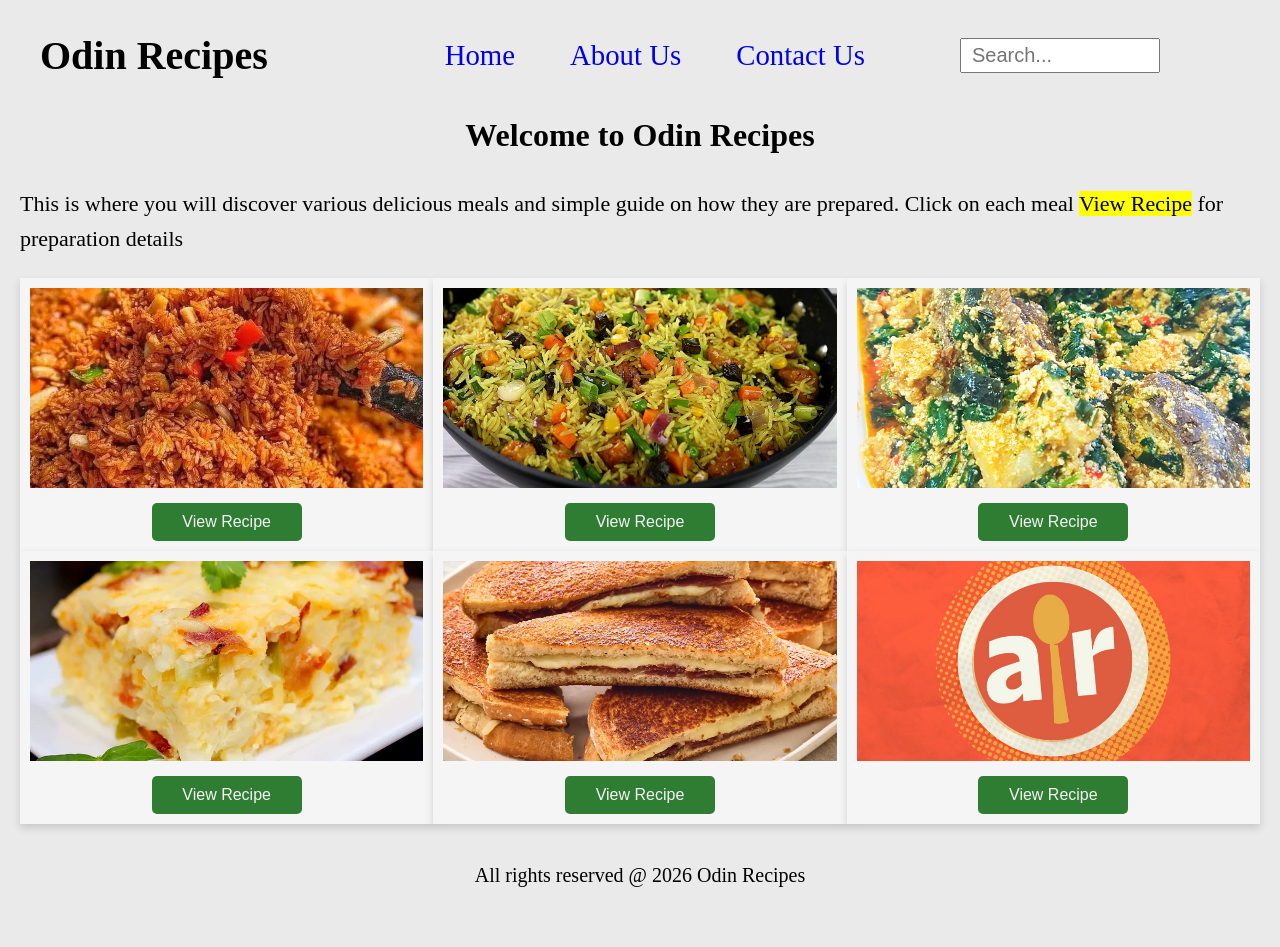
==== index.html @ 6076ffa3 "initial commit" ====
<!DOCTYPE html>
<html lang="en">
<head>
    <meta charset="UTF-8">
    <meta name="viewport" content="width=device-width, initial-scale=1.0">
    <title>Odin Recipes</title>
    <link rel="stylesheet" href="style.css">
</head>
<body>
    
    <div class="container">

        <div class="navbar">
            <h1>Odin Recipes</h1>
            <div class="nav-links">
                <a href="#">Home</a>
                <a href="#">About Us</a>
                <a href="#">Contact Us</a>
                <input type="search" placeholder="Search...">
            </div>
        </div>

        <div class="welcome">
            <h2>Welcome to Odin Recipes</h2>
            <p>
               This is where you will discover various delicious meals and simple guide on how they are prepared. Click on each meal <mark>View Recipe</mark> for preparation details
            </p>
            
        </div>

        <div class="recipe-card">
            <img src="images/party-jollof.jpg" alt="upload image">
            <a href="recipes/jollof-rice.html" target="_blank">
            <button>View Recipe</button>
            </a>
        </div>

        <div class="recipe-card">
            <img src="images/fried-rice.jpg" alt="upload image">
            <a href="recipes/fried-rice.html" target="_blank">
            <button>View Recipe</button>
            </a>
        </div>

        <div class="recipe-card">
            <img src="images/egusi-soup.jpg" alt="upload image">
            <a href="recipes/egusi.html" target="_blank">
            <button>View Recipe</button>
            </a>
        </div>

        <div class="recipe-card">
            <img src="images/4_breakfast-casserole-Allrecipes.jpg" alt="upload image">
            <button>View Recipe</button>
        </div>
        <div class="recipe-card">
            <img src="images/5_bikini-sandwich.jpg" alt="upload image">
            <button>View Recipe</button>

        </div>

        <div class="recipe-card">
            <img src="images/6_ar-allrecipes.jpg" alt="upload image">
            <button>View Recipe</button>


        </div>


        <div class="footer">
            <p>All rights reserved @ 2026 Odin Recipes</p>

        </div>
    </div>

</body>
</html>
---- style.css ----
.container {
    display: grid;
    grid-template-columns: repeat(3,1fr);
    gap: 0;
}

.navbar {
    grid-column: 1/4;
    display: flex;
    align-items: center;
    font-size: 20px;
    padding: 0 100px;
    height: 70px;
}


.nav-links {
    display: flex;
    gap: 15px;
    align-items: center;
    margin-left: auto;
    font-size: larger;
}

.nav-links a {
    text-decoration: none;
    padding: 10px 20px; 
    font-size: larger;
}

.nav-links a:hover {
    background-color: #aeaeae;
}

.nav-links input {
    width: 200px;
    height: 35px;
    margin-left: 60px;
    font-size: 20px;
    padding: 0 10px;
}

.navbar h1 {
margin-left: -80px;
    
}

.welcome {
    grid-column: 1/4;
    display: flex;
    min-height: 100px;
    flex-direction: column;
    justify-content: center;
    align-items: center;
     /* border: 2px solid blue; */
}

.welcome h2 {
    font-size: 32px;
    margin-bottom: 10px;
}

.welcome p {
    font-size: 22px;
    line-height: 1.6;
}

.recipe-card {
    display: flex;
    flex-direction: column;
    align-items: center;
    gap: 15px;
    padding: 10px;
    background-color: #f5f5f5;
    box-shadow: 0 4px 8px rgba(0, 0, 0, 0.15);
    box-sizing: border-box;
    /* border: 2px solid green; */
}

.recipe-card img {
    width: 100%;
    height: 200px;
    object-fit: cover;
}

.recipe-card button {
    width: 150px;
    padding: 10px 20px;
    border: none;
    font-size: 16px;
    border-radius: 5px;
    background-color: #2e7d32;
    color: whitesmoke;
    cursor: pointer;
}
.recipe-card button:hover {
    background-color: #1b5e20;
}

.footer {
    grid-column: 1/4;
    padding: 20px;
    text-align: center;
    font-size: 20px;
    /* border: 2px solid red; */
}

body {
    background-color: #eaeaea ;
    margin: 0;
    padding: 20px;
}
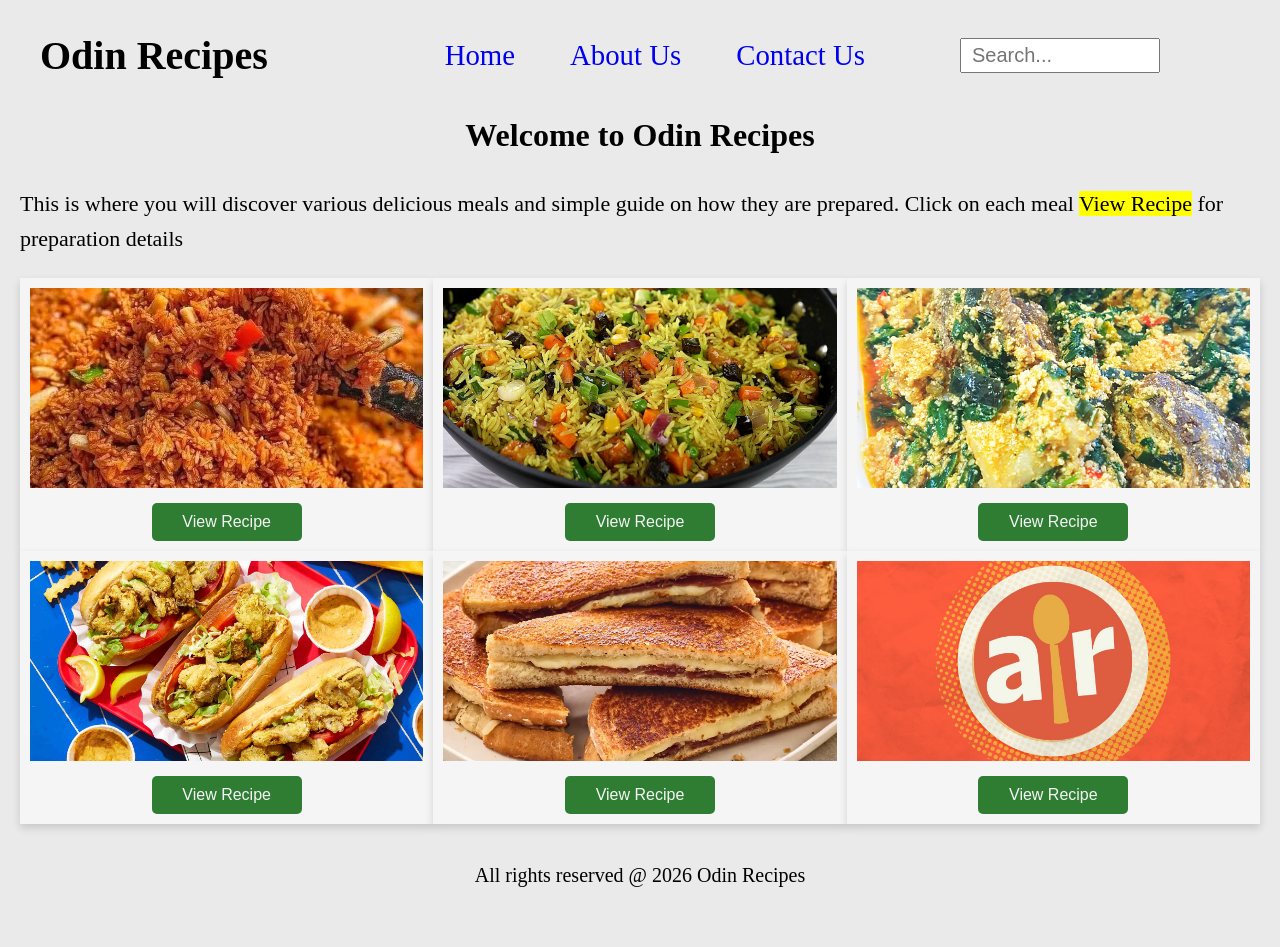
==== commit 0d6c127c: "add Oyster Mushroom Recipe" ====
--- a/index.html
+++ b/index.html
@@ -9,7 +9,6 @@
 <body>
     
     <div class="container">
-
         <div class="navbar">
             <h1>Odin Recipes</h1>
             <div class="nav-links">
@@ -50,8 +49,10 @@
         </div>
 
         <div class="recipe-card">
-            <img src="images/4_breakfast-casserole-Allrecipes.jpg" alt="upload image">
+            <img src="images/Oyster-Mushroom.jpg" alt="upload image">
+            <a href="recipes/oyster-mushroom.html" target="_blank">
             <button>View Recipe</button>
+            </a>
         </div>
         <div class="recipe-card">
             <img src="images/5_bikini-sandwich.jpg" alt="upload image">
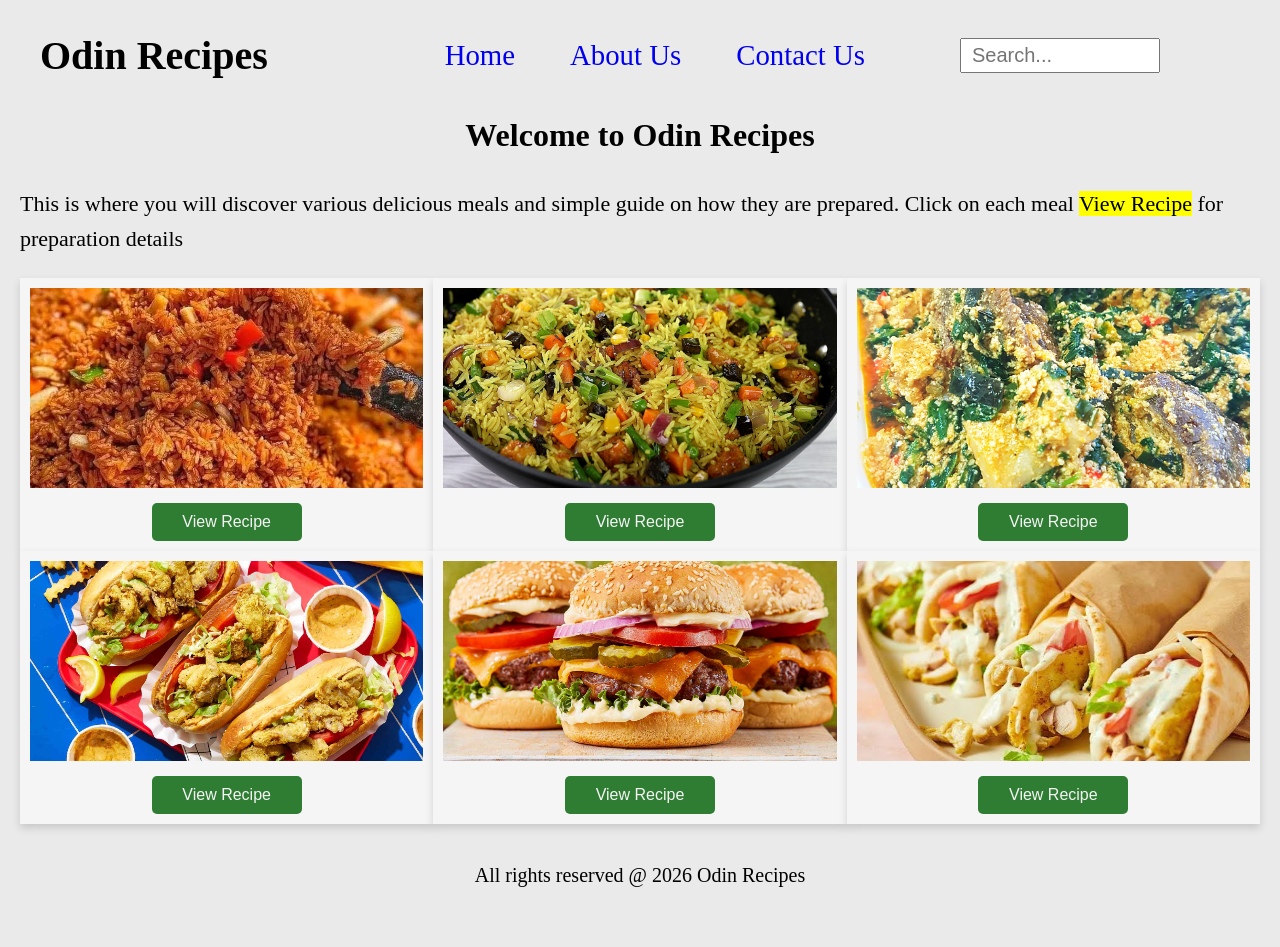
==== commit 0c499caa: "add chicken shawarma recipe" ====
--- a/index.html
+++ b/index.html
@@ -1,13 +1,15 @@
 <!DOCTYPE html>
 <html lang="en">
+
 <head>
     <meta charset="UTF-8">
     <meta name="viewport" content="width=device-width, initial-scale=1.0">
     <title>Odin Recipes</title>
     <link rel="stylesheet" href="style.css">
 </head>
+
 <body>
-    
+
     <div class="container">
         <div class="navbar">
             <h1>Odin Recipes</h1>
@@ -22,49 +24,52 @@
         <div class="welcome">
             <h2>Welcome to Odin Recipes</h2>
             <p>
-               This is where you will discover various delicious meals and simple guide on how they are prepared. Click on each meal <mark>View Recipe</mark> for preparation details
+                This is where you will discover various delicious meals and simple guide on how they are prepared. Click
+                on each meal <mark>View Recipe</mark> for preparation details
             </p>
-            
+
         </div>
 
         <div class="recipe-card">
             <img src="images/party-jollof.jpg" alt="upload image">
             <a href="recipes/jollof-rice.html" target="_blank">
-            <button>View Recipe</button>
+                <button>View Recipe</button>
             </a>
         </div>
 
         <div class="recipe-card">
             <img src="images/fried-rice.jpg" alt="upload image">
             <a href="recipes/fried-rice.html" target="_blank">
-            <button>View Recipe</button>
+                <button>View Recipe</button>
             </a>
         </div>
 
         <div class="recipe-card">
             <img src="images/egusi-soup.jpg" alt="upload image">
             <a href="recipes/egusi.html" target="_blank">
-            <button>View Recipe</button>
+                <button>View Recipe</button>
             </a>
         </div>
 
         <div class="recipe-card">
             <img src="images/Oyster-Mushroom.jpg" alt="upload image">
             <a href="recipes/oyster-mushroom.html" target="_blank">
-            <button>View Recipe</button>
+                <button>View Recipe</button>
             </a>
         </div>
         <div class="recipe-card">
-            <img src="images/5_bikini-sandwich.jpg" alt="upload image">
+            <img src="images/Cheeseburger.jpg" alt="upload image">
+            <a href="recipes/cheeseburger.html" target="_blank">
             <button>View Recipe</button>
+            </a>
 
         </div>
 
         <div class="recipe-card">
-            <img src="images/6_ar-allrecipes.jpg" alt="upload image">
+            <img src="images/chicken-shawarma.jfif" alt="upload image">
+            <a href="recipes/shawarma.html" target="_blank">
             <button>View Recipe</button>
-
-
+            </a>
         </div>
 
 
@@ -75,4 +80,5 @@
     </div>
 
 </body>
+
 </html>
--- a/style.css
+++ b/style.css
@@ -1,6 +1,6 @@
 .container {
     display: grid;
-    grid-template-columns: repeat(3,1fr);
+    grid-template-columns: repeat(3, 1fr);
     gap: 0;
 }
 
@@ -24,7 +24,7 @@
 
 .nav-links a {
     text-decoration: none;
-    padding: 10px 20px; 
+    padding: 10px 20px;
     font-size: larger;
 }
 
@@ -41,8 +41,8 @@
 }
 
 .navbar h1 {
-margin-left: -80px;
-    
+    margin-left: -80px;
+
 }
 
 .welcome {
@@ -52,7 +52,7 @@
     flex-direction: column;
     justify-content: center;
     align-items: center;
-     /* border: 2px solid blue; */
+    /* border: 2px solid blue; */
 }
 
 .welcome h2 {
@@ -93,6 +93,7 @@
     color: whitesmoke;
     cursor: pointer;
 }
+
 .recipe-card button:hover {
     background-color: #1b5e20;
 }
@@ -106,7 +107,7 @@
 }
 
 body {
-    background-color: #eaeaea ;
+    background-color: #eaeaea;
     margin: 0;
     padding: 20px;
 }
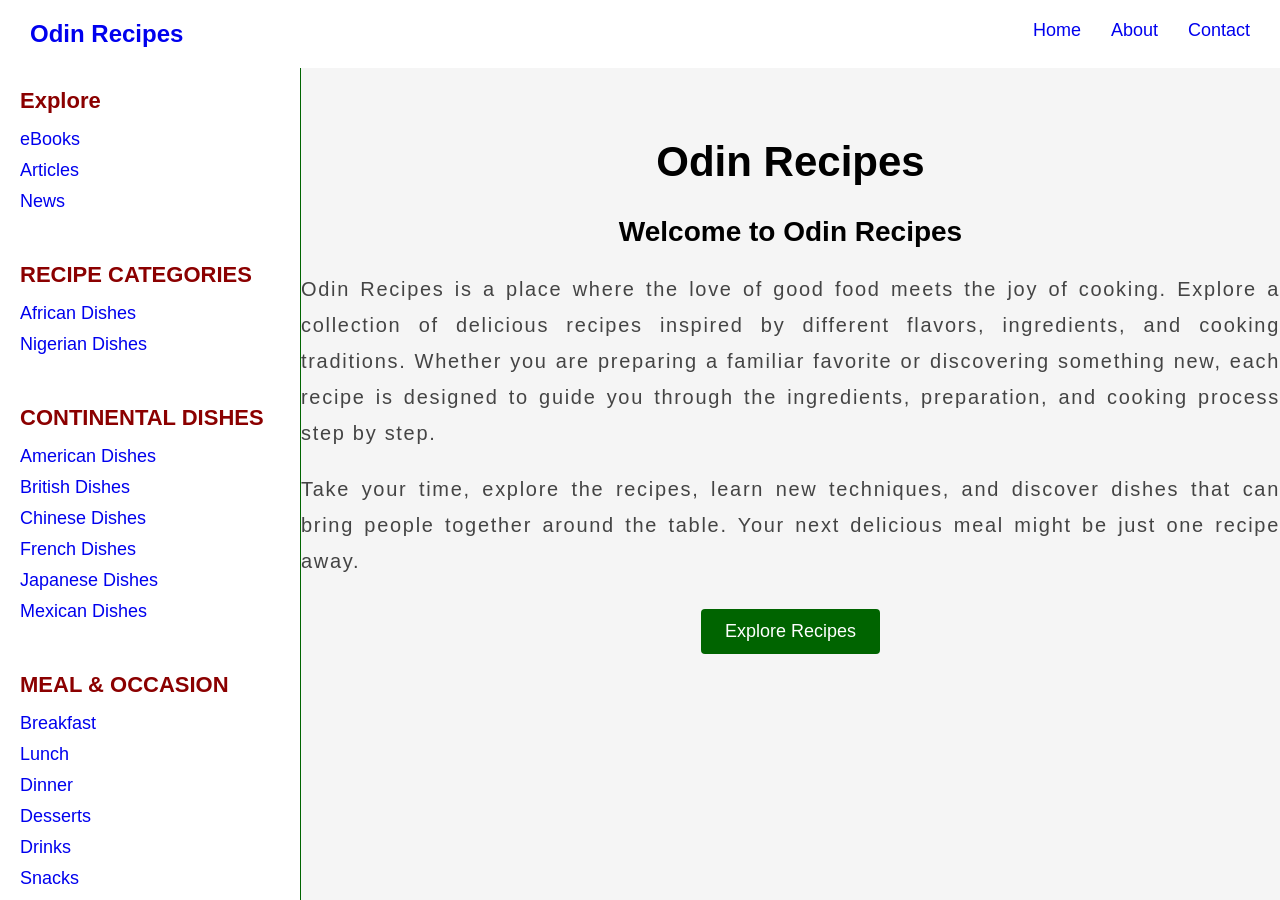
==== commit f6828544: "added some files" ====
--- a/index.html
+++ b/index.html
@@ -4,79 +4,88 @@
 <head>
     <meta charset="UTF-8">
     <meta name="viewport" content="width=device-width, initial-scale=1.0">
-    <title>Odin Recipes</title>
-    <link rel="stylesheet" href="style.css">
+
+    <title>Odin Recipes | Discover, Cook & Enjoy</title>
+    <link rel="stylesheet" href="landing.css">
+
 </head>
 
 <body>
 
-    <div class="container">
-        <div class="navbar">
-            <h1>Odin Recipes</h1>
-            <div class="nav-links">
-                <a href="#">Home</a>
-                <a href="#">About Us</a>
-                <a href="#">Contact Us</a>
-                <input type="search" placeholder="Search...">
-            </div>
+    <nav class="navbar">
+        <a href="index.html" class="logo">Odin Recipes</a>
+
+        <div class="nav-links">
+            <a href="home.html">Home</a>
+            <a href="about.html">About</a>
+            <a href="contact.html">Contact</a>
         </div>
 
-        <div class="welcome">
+    </nav>
+
+    <div class="landing-grid">
+
+        <!--For the side bar-->
+        <aside class="sidebar">
+            <div class="sidebar-section">
+                <h3>Explore</h3>
+
+                <a href="#">eBooks</a>
+                <a href="#">Articles</a>
+                <a href="#">News</a>
+            </div>
+
+            <div class="sidebar-section">
+                <h3>RECIPE CATEGORIES</h3>
+                <a href="#">African Dishes</a>
+                <a href="#">Nigerian Dishes</a>
+            </div>
+
+            <div class="sidebar-section">
+                <h3>CONTINENTAL DISHES</h3>
+                <a href="#">American Dishes</a>
+                <a href="#">British Dishes</a>
+                <a href="#">Chinese Dishes</a>
+                <a href="#">French Dishes</a>
+                <a href="#">Japanese Dishes</a>
+                <a href="#">Mexican Dishes</a>
+            </div>
+
+            <div class="sidebar-section">
+                <h3>MEAL & OCCASION</h3>
+                <a href="#">Breakfast</a>
+                <a href="#">Lunch</a>
+                <a href="#">Dinner</a>
+                <a href="#">Desserts</a>
+                <a href="#">Drinks</a>
+                <a href="#">Snacks</a>
+                <a href="#">Party Food</a>
+                <a href="#">Quick Meals</a>
+            </div>
+
+
+        </aside>
+
+        <main class="landing-content">
+            <h1>Odin Recipes</h1>
+
             <h2>Welcome to Odin Recipes</h2>
-            <p>
-                This is where you will discover various delicious meals and simple guide on how they are prepared. Click
-                on each meal <mark>View Recipe</mark> for preparation details
+
+            <p> Odin Recipes is a place where the love of good food meets the joy of cooking. Explore a collection of
+                delicious recipes inspired by different flavors, ingredients, and cooking traditions. Whether you are
+                preparing a familiar favorite or discovering something new, each recipe is designed to guide you through
+                the ingredients, preparation, and cooking process step by step.
+
             </p>
 
-        </div>
+            <p> Take your time, explore the recipes, learn new techniques, and discover dishes that can bring people
+                together around the table. Your next delicious meal might be just one recipe away.
 
-        <div class="recipe-card">
-            <img src="images/party-jollof.jpg" alt="upload image">
-            <a href="recipes/jollof-rice.html" target="_blank">
-                <button>View Recipe</button>
-            </a>
-        </div>
+            </p>
 
-        <div class="recipe-card">
-            <img src="images/fried-rice.jpg" alt="upload image">
-            <a href="recipes/fried-rice.html" target="_blank">
-                <button>View Recipe</button>
-            </a>
-        </div>
+            <a href="home.html" class="explore-btn">Explore Recipes</a>
+        </main>
 
-        <div class="recipe-card">
-            <img src="images/egusi-soup.jpg" alt="upload image">
-            <a href="recipes/egusi.html" target="_blank">
-                <button>View Recipe</button>
-            </a>
-        </div>
-
-        <div class="recipe-card">
-            <img src="images/Oyster-Mushroom.jpg" alt="upload image">
-            <a href="recipes/oyster-mushroom.html" target="_blank">
-                <button>View Recipe</button>
-            </a>
-        </div>
-        <div class="recipe-card">
-            <img src="images/Cheeseburger.jpg" alt="upload image">
-            <a href="recipes/cheeseburger.html" target="_blank">
-            <button>View Recipe</button>
-            </a>
-
-        </div>
-
-        <div class="recipe-card">
-            <img src="images/chicken-shawarma.jfif" alt="upload image">
-            <a href="recipes/shawarma.html" target="_blank">
-            <button>View Recipe</button>
-            </a>
-        </div>
-
-
-        <div class="footer">
-            <p>All rights reserved @ 2026 Odin Recipes</p>
-
-        </div>
     </div>
 
 </body>
--- a/landing.css
+++ b/landing.css
@@ -0,0 +1,99 @@
+body {
+    font-family: Arial, sans-serif;
+    margin: 0;
+    display: grid;
+    grid-template-rows: auto 1fr;
+    height: 100vh;
+    background-color: #f5f5f5;
+}
+.navbar {
+    background-color: white;
+    display: flex;
+    justify-content: space-between;
+    text-align: center;
+    padding: 20px 30px;
+}
+.nav-links {
+    display: flex;
+    gap: 30px;
+}
+.logo {
+    font-size: 24px;
+    font-weight: bold;
+    text-decoration: none;
+}
+.nav-links a{
+    text-decoration: none;
+    font-size: 18px;
+}
+.nav-links a:hover {
+    text-decoration: underline;
+}
+.landing-content {
+    border-left: 1px solid darkgreen;
+    padding: 20px 0;
+}
+.landing-content h1 {
+    text-align: center;
+    font-size: 42px;
+    margin-top: 50px;
+}
+.landing-content h2 {
+    text-align: center;
+    margin-top: 30px;
+    font-size: 28px;
+}
+.landing-content p {
+    color: #444;
+    max-width: 1100px;
+    margin: 20px auto;
+    line-height: 1.8;
+    font-size: 20px;
+    font-weight: 400;
+    text-align: justify;
+    letter-spacing: 1.7px;
+    
+}
+.explore-btn {
+    display: block;
+    padding:12px 24px;
+    text-decoration: none;
+    font-size: 18px;
+    background-color: darkgreen;
+    border-radius: 4px;
+    color: white;
+    margin: 30px auto;
+    width: fit-content;
+}
+
+/*spliting the the page into sidebar and landing page content*/
+.landing-grid {
+    display: grid;
+    grid-template-columns: 300px 1fr;
+    min-height: 0;
+    overflow: hidden;
+}
+
+.sidebar-section {
+    background-color: white;
+    padding: 20px;
+}
+.sidebar-section h3 {
+    margin-top: 0;
+    margin-bottom: 15px;
+    font-size: 22px;
+    color: darkred;
+}
+.sidebar-section a {
+    display: block;
+    text-decoration: none;
+    margin: 10px 0;
+    font-size: 18px;
+}
+.sidebar-section a:hover {
+    color: darkgreen;
+}
+.sidebar {
+    background-color: white;
+    overflow-y: auto;
+}
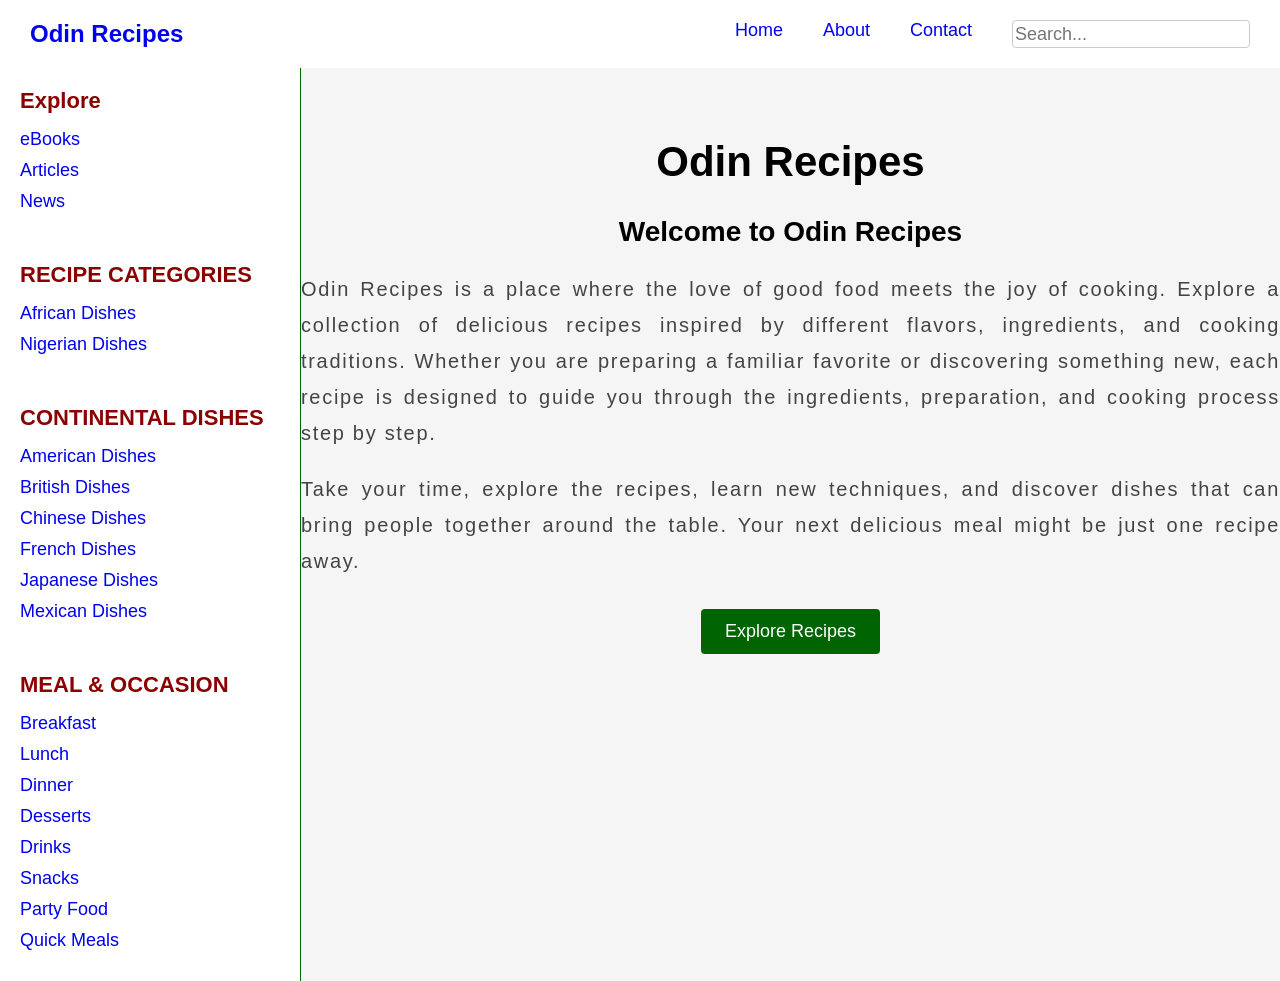
==== commit be72f554: "Responsive desigin added and navbars made consistent" ====
--- a/index.html
+++ b/index.html
@@ -19,6 +19,7 @@
             <a href="home.html">Home</a>
             <a href="about.html">About</a>
             <a href="contact.html">Contact</a>
+            <input type="search" placeholder="Search...">
         </div>
 
     </nav>
--- a/landing.css
+++ b/landing.css
@@ -3,7 +3,7 @@
     margin: 0;
     display: grid;
     grid-template-rows: auto 1fr;
-    height: 100vh;
+    min-height: 100vh;
     background-color: #f5f5f5;
 }
 .navbar {
@@ -15,7 +15,8 @@
 }
 .nav-links {
     display: flex;
-    gap: 30px;
+    gap: 40px;
+    text-align: center;
 }
 .logo {
     font-size: 24px;
@@ -28,6 +29,13 @@
 }
 .nav-links a:hover {
     text-decoration: underline;
+}
+.nav-links input {
+    border: 1px solid #ccc;
+    border-radius: 4px;
+    font-size: 18px;
+    outline: none;
+    /* padding: 8px 12px; */
 }
 .landing-content {
     border-left: 1px solid darkgreen;
@@ -96,4 +104,48 @@
 .sidebar {
     background-color: white;
     overflow-y: auto;
-}+}
+@media (max-width: 600px) {
+    .landing-grid {
+        grid-template-columns: 1fr;
+        overflow: visible;
+    }
+    .sidebar {
+        overflow-y: visible;
+    }
+    .landing-content {
+        border-left: none;
+    }
+    .landing-content p {
+        max-width: 100%;
+        box-sizing: border-box;
+        padding: 0 15px;
+        font-size: 16px;
+        letter-spacing: normal;
+        overflow-wrap: anywhere;
+    }
+    .navbar {
+    flex-wrap: wrap;
+    gap: 12px;
+    padding: 15px;
+}
+
+.nav-links {
+    flex-wrap: wrap;
+    gap: 12px;
+    width: 100%;
+    min-width: 0;
+}
+
+.nav-links input {
+    max-width: 100%;
+    box-sizing: border-box;
+}
+.landing-content h1,
+.landing-content p {
+    max-width: 100%;
+    box-sizing: border-box;
+    overflow-wrap: anywhere;
+}
+    
+}
